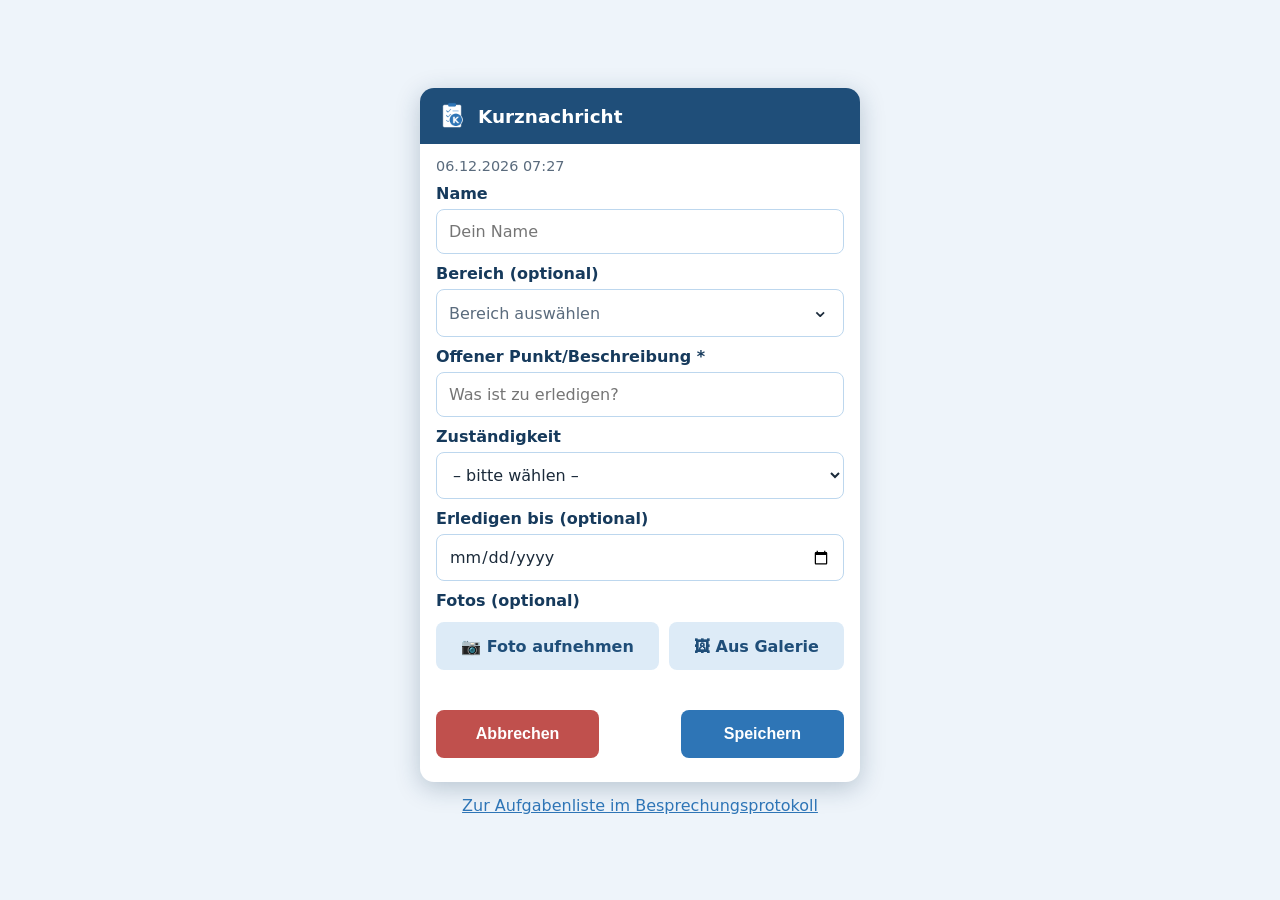
==== kurz/index.html @ 24f4f973 "Startpunkt: Kopie von Besprechungsprotokoll Co-Authored-By: Claude Opus 5.5 <noreply@anthropic.com> " ====
<!doctype html>
<html lang="de">
<head>
  <meta charset="utf-8">
  <meta name="viewport" content="width=device-width, initial-scale=1, viewport-fit=cover">
  <meta name="theme-color" content="#1f4e79">
  <title>Kurznachricht</title>
  <link rel="manifest" href="manifest.webmanifest">
  <link rel="icon" href="../icons/kurz-192.png">
  <link rel="apple-touch-icon" href="../icons/kurz-192.png">
  <link rel="stylesheet" href="../css/app.css">
  <script type="module" src="kurz.js"></script>
</head>
<body class="quick">
  <main id="app">
    <div class="quick-window">
      <div class="quick-head">
        <img src="../icons/kurz-192.png" alt="">
        <h1>Kurznachricht</h1>
      </div>
      <form class="quick-body" id="quickForm" novalidate>
        <div class="stamp" id="stamp"></div>

        <label for="author">Name</label>
        <input type="text" id="author" autocomplete="name" placeholder="Dein Name">

        <label>Bereich <span class="meta">(optional)</span></label>
        <div id="areaPicker"></div>

        <label for="text">Offener Punkt/Beschreibung *</label>
        <input type="text" id="text" required placeholder="Was ist zu erledigen?">

        <label for="assignee">Zuständigkeit</label>
        <div id="assigneePicker"></div>

        <label for="dueDate">Erledigen bis <span class="meta">(optional)</span></label>
        <input type="date" id="dueDate">

        <label>Fotos <span class="meta">(optional)</span></label>
        <div class="btn-row">
          <label class="btn secondary" style="margin:0">📷 Foto aufnehmen
            <input type="file" id="camera" accept="image/*" capture="environment" hidden>
          </label>
          <label class="btn secondary" style="margin:0">🖼 Aus Galerie
            <input type="file" id="gallery" accept="image/*" multiple hidden>
          </label>
        </div>
        <div class="photos" id="photos"></div>

        <div class="action-bar">
          <button type="button" class="btn danger" id="cancel">Abbrechen</button>
          <button type="submit" class="btn" id="save">Speichern</button>
        </div>
      </form>
    </div>
    <a class="footer-link" href="../#/todos">Zur Aufgabenliste im Besprechungsprotokoll</a>
  </main>
</body>
</html>
---- css/app.css ----
:root {
  --blue-900: #163a5c;
  --blue-800: #1f4e79;
  --blue-600: #2e75b6;
  --blue-400: #5b9bd5;
  --blue-200: #bdd7ee;
  --blue-100: #ddebf7;
  --blue-50: #eef4fa;
  --red-600: #c0504d;
  --red-700: #a33f3c;
  --red-50: #f8e5e4;
  --green-600: #3a8a5c;
  --text: #1b2a3a;
  --muted: #5a6b7d;
  --white: #ffffff;
  --radius: 10px;
  --shadow: 0 1px 3px rgba(22, 58, 92, 0.15);
}

* { box-sizing: border-box; }
[hidden] { display: none !important; }

html, body {
  margin: 0;
  padding: 0;
  background: var(--blue-50);
  color: var(--text);
  font-family: system-ui, -apple-system, "Segoe UI", Roboto, sans-serif;
  font-size: 16px;
  -webkit-tap-highlight-color: transparent;
}

header.topbar {
  position: sticky;
  top: 0;
  z-index: 10;
  display: flex;
  align-items: center;
  gap: 8px;
  padding: 12px 16px;
  background: var(--blue-800);
  color: var(--white);
  box-shadow: var(--shadow);
}
header.topbar h1 {
  flex: 1;
  margin: 0;
  font-size: 1.2rem;
  font-weight: 600;
  overflow: hidden;
  text-overflow: ellipsis;
  white-space: nowrap;
}
header.topbar .back {
  background: none;
  border: none;
  color: var(--white);
  font-size: 1.5rem;
  padding: 0 8px 0 0;
  cursor: pointer;
}

nav.tabbar {
  position: fixed;
  bottom: 0;
  left: 0;
  right: 0;
  z-index: 10;
  display: flex;
  background: var(--white);
  border-top: 1px solid var(--blue-200);
  padding-bottom: env(safe-area-inset-bottom);
}
nav.tabbar a {
  flex: 1;
  padding: 10px 4px;
  text-align: center;
  color: var(--muted);
  text-decoration: none;
  font-size: 0.8rem;
}
nav.tabbar a .ico { display: block; font-size: 1.3rem; }
nav.tabbar a.active { color: var(--blue-800); font-weight: 600; }

main#app {
  max-width: 760px;
  margin: 0 auto;
  padding: 16px 16px 96px;
}

h2 { color: var(--blue-800); font-size: 1.1rem; margin: 20px 0 10px; }

.card {
  background: var(--white);
  border-radius: var(--radius);
  box-shadow: var(--shadow);
  padding: 14px;
  margin-bottom: 12px;
}
.card.clickable { cursor: pointer; }
.card.clickable:active { background: var(--blue-100); }
.card .meta { color: var(--muted); font-size: 0.85rem; }
.card .title { font-weight: 600; color: var(--blue-900); }

label { display: block; font-weight: 600; margin: 14px 0 6px; color: var(--blue-900); }

input[type="text"], input[type="search"], input[type="date"], textarea, select {
  width: 100%;
  padding: 12px;
  border: 1px solid var(--blue-200);
  border-radius: 8px;
  font-size: 1rem;
  font-family: inherit;
  background: var(--white);
  color: var(--text);
}
input:focus, textarea:focus, select:focus {
  outline: 2px solid var(--blue-400);
  border-color: var(--blue-400);
}
textarea { min-height: 110px; resize: vertical; }

.btn {
  display: inline-flex;
  align-items: center;
  justify-content: center;
  gap: 6px;
  min-height: 48px;
  padding: 10px 18px;
  border: none;
  border-radius: 8px;
  font-size: 1rem;
  font-weight: 600;
  cursor: pointer;
  background: var(--blue-600);
  color: var(--white);
  text-decoration: none;
}
.btn:active { background: var(--blue-800); }
.btn.block { width: 100%; }
.btn.secondary { background: var(--blue-100); color: var(--blue-800); }
.btn.secondary:active { background: var(--blue-200); }
.btn.danger { background: var(--red-600); color: var(--white); }
.btn.danger:active { background: var(--red-700); }
.btn.danger-outline { background: var(--red-50); color: var(--red-700); }
.btn.small { min-height: 36px; padding: 6px 12px; font-size: 0.9rem; }
.btn:disabled { opacity: 0.5; }

.btn-row { display: flex; gap: 10px; flex-wrap: wrap; margin: 12px 0; }
.btn-row > .btn { flex: 1 1 auto; }

/* Speichern / Abbrechen deutlich auseinander */
.action-bar {
  display: flex;
  justify-content: space-between;
  gap: 48px;
  margin: 28px 0 8px;
}
.action-bar .btn { flex: 0 1 40%; }

.radio-group { display: flex; flex-wrap: wrap; gap: 8px; }
.radio-group label.choice {
  margin: 0;
  font-weight: 500;
  display: flex;
  align-items: center;
  gap: 6px;
  padding: 10px 14px;
  border: 1px solid var(--blue-200);
  border-radius: 8px;
  background: var(--white);
  cursor: pointer;
}
.radio-group label.choice:has(input:checked) {
  background: var(--blue-600);
  border-color: var(--blue-600);
  color: var(--white);
}
.radio-group input[type="radio"] { accent-color: var(--blue-800); }

.badge {
  display: inline-block;
  padding: 2px 10px;
  border-radius: 999px;
  font-size: 0.8rem;
  font-weight: 600;
  background: var(--blue-100);
  color: var(--blue-800);
}
.badge.done { background: #dff0e6; color: var(--green-600); }
.badge.open { background: var(--red-50); color: var(--red-700); }
.badge.overdue { background: var(--red-600); color: var(--white); }

.point {
  display: flex;
  gap: 12px;
}
.point .thumbs { display: flex; flex-direction: column; gap: 4px; }
.point img.thumb, .photos img.thumb {
  width: 72px;
  height: 72px;
  object-fit: cover;
  border-radius: 6px;
  border: 1px solid var(--blue-200);
}
.point .body { flex: 1; min-width: 0; }
.point .remark { white-space: pre-wrap; word-wrap: break-word; margin: 4px 0; }
.point.done .remark { text-decoration: line-through; color: var(--muted); }

.photos { display: flex; flex-wrap: wrap; gap: 8px; margin-top: 8px; }
.photos .ph { position: relative; }
.photos .ph button {
  position: absolute;
  top: -6px;
  right: -6px;
  width: 26px;
  height: 26px;
  border-radius: 50%;
  border: none;
  background: var(--red-600);
  color: var(--white);
  font-weight: 700;
  cursor: pointer;
}

.filters { display: flex; gap: 8px; flex-wrap: wrap; }
.filters select { flex: 1 1 140px; }

.empty { color: var(--muted); text-align: center; padding: 24px 8px; }

.check {
  display: flex;
  align-items: center;
  gap: 10px;
  font-weight: 500;
}
.check input { width: 22px; height: 22px; accent-color: var(--blue-600); }

.toast {
  position: fixed;
  left: 50%;
  bottom: 90px;
  transform: translateX(-50%);
  background: var(--blue-900);
  color: var(--white);
  padding: 10px 18px;
  border-radius: 8px;
  z-index: 50;
  box-shadow: var(--shadow);
  max-width: 90vw;
}

.overlay {
  position: fixed;
  inset: 0;
  background: rgba(22, 58, 92, 0.45);
  display: flex;
  align-items: center;
  justify-content: center;
  z-index: 40;
  padding: 16px;
}
.dialog {
  background: var(--white);
  border-radius: var(--radius);
  padding: 18px;
  width: 100%;
  max-width: 420px;
}
.dialog p { margin-top: 0; white-space: pre-line; }
.dialog p::first-line { font-weight: 700; }

/* Löschen klein und abgesetzt unter den Hauptbuttons */
.delete-row {
  display: flex;
  justify-content: flex-end;
  margin-top: 28px;
  padding-top: 14px;
  border-top: 1px solid var(--blue-200);
}

.link-btn { margin-top: 10px; }

/* Kurznachricht: kleines Fenster */
body.quick main#app { padding-bottom: 24px; }
body.quick .quick-window {
  max-width: 440px;
  margin: 8vh auto 0;
  background: var(--white);
  border-radius: 14px;
  box-shadow: 0 6px 24px rgba(22, 58, 92, 0.25);
  overflow: hidden;
}
body.quick .quick-head {
  display: flex;
  align-items: center;
  gap: 10px;
  padding: 12px 16px;
  background: var(--blue-800);
  color: var(--white);
}
body.quick .quick-head img { width: 32px; height: 32px; border-radius: 6px; }
body.quick .quick-head h1 { margin: 0; font-size: 1.15rem; }
body.quick .quick-body { padding: 4px 16px 16px; }
body.quick .quick-body label { margin-top: 10px; }
body.quick .stamp { color: var(--muted); font-size: 0.9rem; margin-top: 10px; }
body.quick .footer-link { display: block; text-align: center; margin-top: 14px; color: var(--blue-600); }

/* Teilnehmer: Feld wie ein Auswahlfeld */
.picker-field {
  display: flex;
  align-items: center;
  width: 100%;
  min-height: 48px;
  padding: 12px 40px 12px 12px;
  border: 1px solid var(--blue-200);
  border-radius: 8px;
  background: var(--white);
  color: var(--text);
  font: inherit;
  font-size: 1rem;
  text-align: left;
  position: relative;
  cursor: pointer;
}
.picker-field::after { content: "⌄"; position: absolute; right: 14px; top: 8px; font-size: 1.3rem; color: var(--text); }
.picker-field span { overflow: hidden; text-overflow: ellipsis; white-space: nowrap; }
.picker-field .placeholder { color: var(--muted); }
.picker-field:focus { outline: 2px solid var(--blue-400); }
.picker-field:disabled { background: var(--blue-50); cursor: default; }

/* Dunkles Auswahlfenster (wie das Android-Systemfenster) */
.picker-overlay {
  position: fixed;
  inset: 0;
  z-index: 60;
  display: flex;
  align-items: center;
  justify-content: center;
  padding: 16px;
  background: rgba(10, 20, 35, 0.35);
}
.picker-sheet {
  width: 100%;
  max-width: 420px;
  background: #24262e;
  color: #f1f3f6;
  border-radius: 20px;
  box-shadow: 0 10px 40px rgba(0, 0, 0, 0.45);
  overflow: hidden;
  display: flex;
  flex-direction: column;
  max-height: 80vh;
}
.picker-list { overflow-y: auto; overscroll-behavior: contain; } /* Höhe setzt picker.js (Anzahl Zeilen) */
.picker-row, .picker-add {
  display: flex;
  align-items: center;
  justify-content: space-between;
  width: 100%;
  min-height: 52px;
  padding: 12px 18px;
  border: none;
  border-bottom: 1px solid rgba(255, 255, 255, 0.09);
  background: none;
  color: inherit;
  font: inherit;
  font-size: 1.05rem;
  text-align: left;
  cursor: pointer;
}
.picker-row:active, .picker-add:active { background: rgba(255, 255, 255, 0.06); }
.picker-add { color: #a8c7fa; font-weight: 600; }
.picker-mark {
  flex: 0 0 22px;
  width: 22px;
  height: 22px;
  border: 2px solid #c4c7cf;
  border-radius: 50%;
  position: relative;
}
.picker-row.on .picker-mark { background: #a8c7fa; border-color: #a8c7fa; }
.picker-row.on .picker-mark::after {
  content: "";
  position: absolute;
  left: 6px;
  top: 2px;
  width: 5px;
  height: 10px;
  border: solid #24262e;
  border-width: 0 2.5px 2.5px 0;
  transform: rotate(45deg);
}
.picker-add-form { display: flex; gap: 8px; padding: 10px 18px; border-bottom: 1px solid rgba(255, 255, 255, 0.09); }
.picker-add-form input {
  flex: 1;
  min-width: 0;
  padding: 10px;
  border: 1px solid #5f6368;
  border-radius: 8px;
  background: #1b1c22;
  color: #f1f3f6;
  font-size: 1rem;
}
.picker-empty { padding: 16px 18px; color: #c4c7cf; margin: 0; }
.picker-actions { display: flex; justify-content: flex-end; gap: 8px; padding: 8px 10px; }
.picker-btn {
  border: none;
  background: none;
  color: #a8c7fa;
  font: inherit;
  font-weight: 600;
  font-size: 1rem;
  padding: 10px 14px;
  border-radius: 18px;
  cursor: pointer;
}
.picker-btn:active { background: rgba(168, 199, 250, 0.12); }

/* Gründe in den Einstellungen */
.reason-row { display: flex; gap: 6px; align-items: center; margin-bottom: 8px; }
.reason-row input { flex: 1; min-width: 0; }
.reason-row .btn.small { padding: 6px 10px; }
.area-other { margin-top: 8px; }

/* PDF-Vorschau */
.pdf-preview {
  position: fixed;
  inset: 0;
  z-index: 45;
  display: flex;
  flex-direction: column;
  background: var(--blue-100);
}
.pdf-head {
  display: flex;
  justify-content: space-between;
  align-items: center;
  gap: 12px;
  padding: 12px 16px;
  background: var(--blue-800);
  color: var(--white);
}
.pdf-name { font-weight: 600; overflow: hidden; text-overflow: ellipsis; white-space: nowrap; }
.pdf-size { flex: 0 0 auto; font-size: 0.85rem; opacity: 0.85; }
.pdf-pages {
  flex: 1;
  overflow-y: auto;
  padding: 12px;
  display: flex;
  flex-direction: column;
  align-items: center;
  gap: 12px;
}
.pdf-page { background: var(--white); box-shadow: 0 2px 8px rgba(22, 58, 92, 0.25); }
.pdf-actions {
  display: flex;
  flex-wrap: wrap;
  gap: 8px;
  padding: 10px 16px calc(10px + env(safe-area-inset-bottom));
  background: var(--white);
  border-top: 1px solid var(--blue-200);
}
.pdf-actions .btn { flex: 1 1 45%; }

/* Startseite: oberer Teil fest, nur die Liste der offenen Berichte scrollt */
main#app.split {
  display: flex;
  flex-direction: column;
  height: calc(100dvh - var(--topbar-h, 56px));
  padding-bottom: calc(var(--tabbar-h, 64px) + 8px);
  overflow: hidden;
}
main#app.split .home-top { flex: none; }
main#app.split .home-top .card { padding: 12px 14px; margin-bottom: 10px; }
main#app.split .home-top label { margin: 10px 0 4px; }
main#app.split .home-top h2 { margin: 12px 0 8px; }
main#app.split .home-list {
  flex: 1;
  min-height: 0;
  overflow-y: auto;
  overscroll-behavior: contain;
  -webkit-overflow-scrolling: touch;
  padding-bottom: 8px;
}

/* Sehr kleiner Bildschirm oder Querformat: ganze Seite scrollt wie bisher */
@media (max-height: 560px) {
  main#app.split { display: block; height: auto; overflow: visible; padding-bottom: 96px; }
  main#app.split .home-list { overflow: visible; }
}

#fSearch { margin-top: 8px; }
.settings-summary { font-weight: 600; color: var(--blue-800); cursor: pointer; padding: 4px 0; }

/* Bemerkung zur Erledigung */
.done-note {
  margin: 2px 0 4px;
  padding: 6px 10px;
  border-left: 3px solid var(--green-600);
  background: #eef7f1;
  border-radius: 4px;
  color: #1f5b3a;
  white-space: pre-wrap;
  word-wrap: break-word;
}
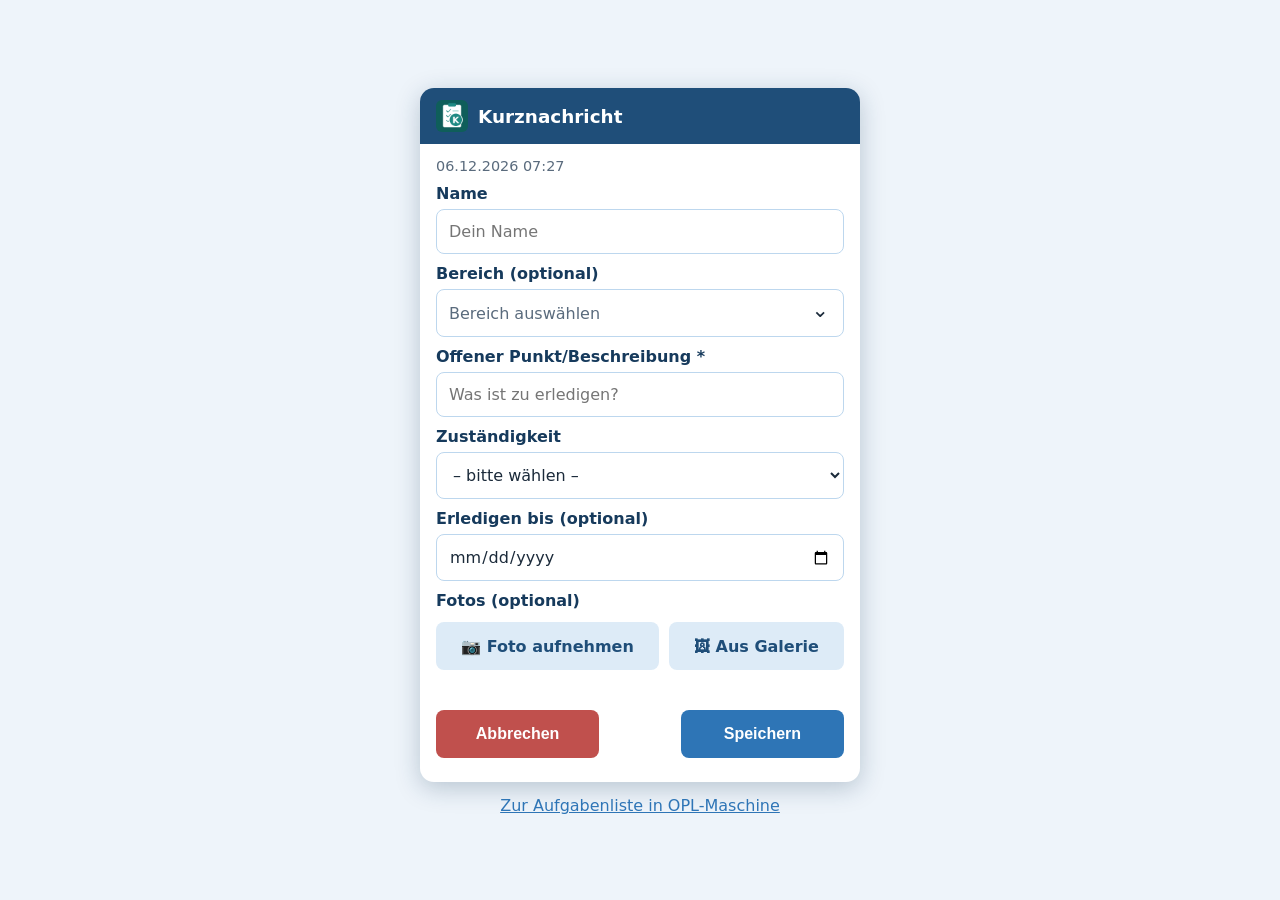
==== commit d874a15a: "OPL-Maschine: eigener Name, Icons und getrennte Datenhaltung - Eigene Datenbank (opl-maschine) und e" ====
--- a/kurz/index.html
+++ b/kurz/index.html
@@ -4,7 +4,7 @@
   <meta charset="utf-8">
   <meta name="viewport" content="width=device-width, initial-scale=1, viewport-fit=cover">
   <meta name="theme-color" content="#1f4e79">
-  <title>Kurznachricht</title>
+  <title>OPL-Kurznachricht</title>
   <link rel="manifest" href="manifest.webmanifest">
   <link rel="icon" href="../icons/kurz-192.png">
   <link rel="apple-touch-icon" href="../icons/kurz-192.png">
@@ -53,7 +53,7 @@
         </div>
       </form>
     </div>
-    <a class="footer-link" href="../#/todos">Zur Aufgabenliste im Besprechungsprotokoll</a>
+    <a class="footer-link" href="../#/todos">Zur Aufgabenliste in OPL-Maschine</a>
   </main>
 </body>
 </html>
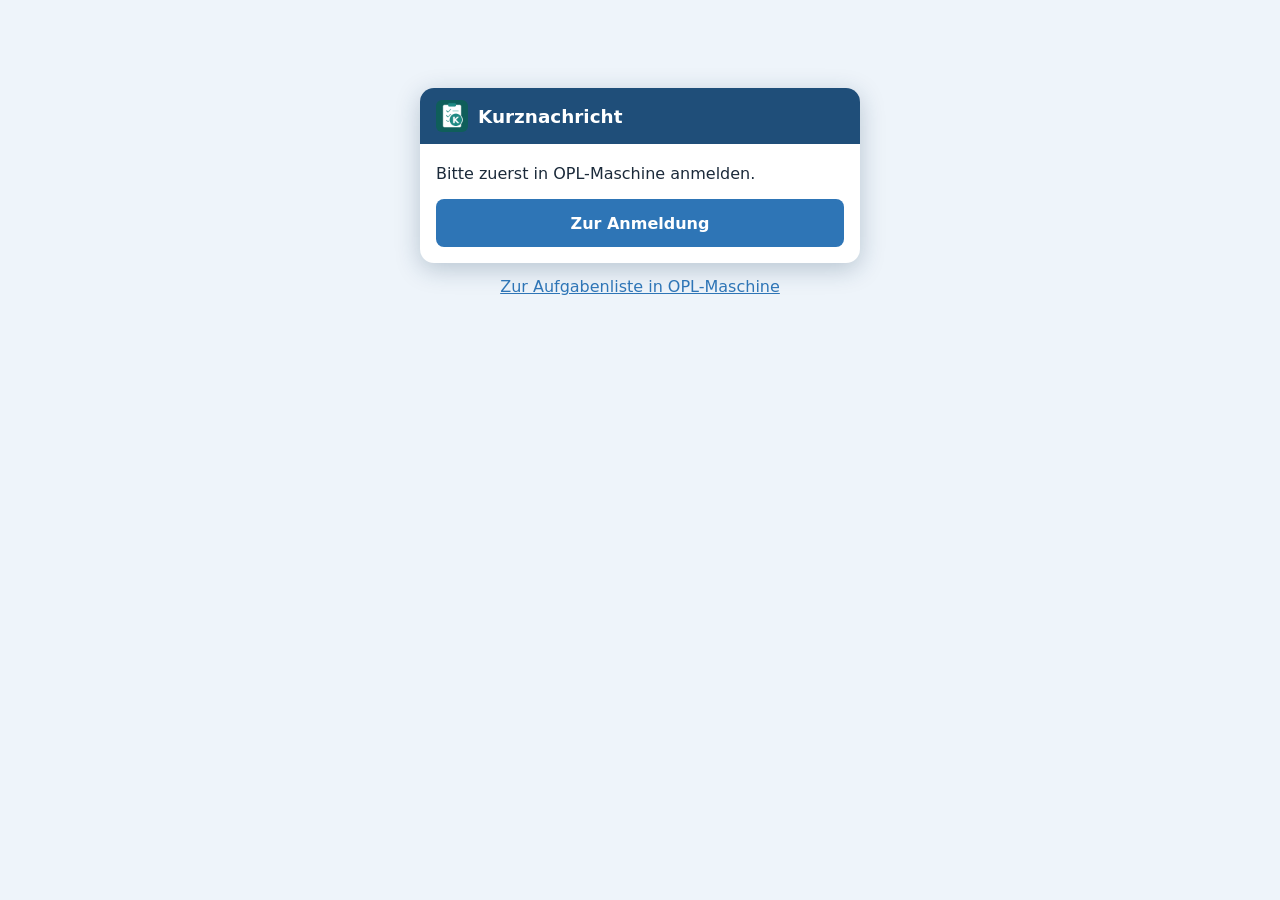
==== commit 391fcfde: "OPL: Benutzerverwaltung mit Rollen, Anlagen, Gewerke statt Bereich Anmeldung mit optionaler PIN, Adm" ====
--- a/kurz/index.html
+++ b/kurz/index.html
@@ -18,14 +18,20 @@
         <img src="../icons/kurz-192.png" alt="">
         <h1>Kurznachricht</h1>
       </div>
+      <div class="quick-body" id="loginHint" hidden>
+        <p>Bitte zuerst in OPL-Maschine anmelden.</p>
+        <a class="btn block" href="../">Zur Anmeldung</a>
+      </div>
       <form class="quick-body" id="quickForm" novalidate>
         <div class="stamp" id="stamp"></div>
 
-        <label for="author">Name</label>
-        <input type="text" id="author" autocomplete="name" placeholder="Dein Name">
+        <div class="meta" id="author"></div>
 
-        <label>Bereich <span class="meta">(optional)</span></label>
-        <div id="areaPicker"></div>
+        <label>Anlage *</label>
+        <div id="anlagePicker"></div>
+
+        <label>Gewerk <span class="meta">(optional)</span></label>
+        <div id="gewerkPicker"></div>
 
         <label for="text">Offener Punkt/Beschreibung *</label>
         <input type="text" id="text" required placeholder="Was ist zu erledigen?">
--- a/css/app.css
+++ b/css/app.css
@@ -504,3 +504,6 @@
   white-space: pre-wrap;
   word-wrap: break-word;
 }
+
+/* Anmeldeseite ohne Tab-Leiste */
+body.logged-out nav.tabbar { display: none; }
